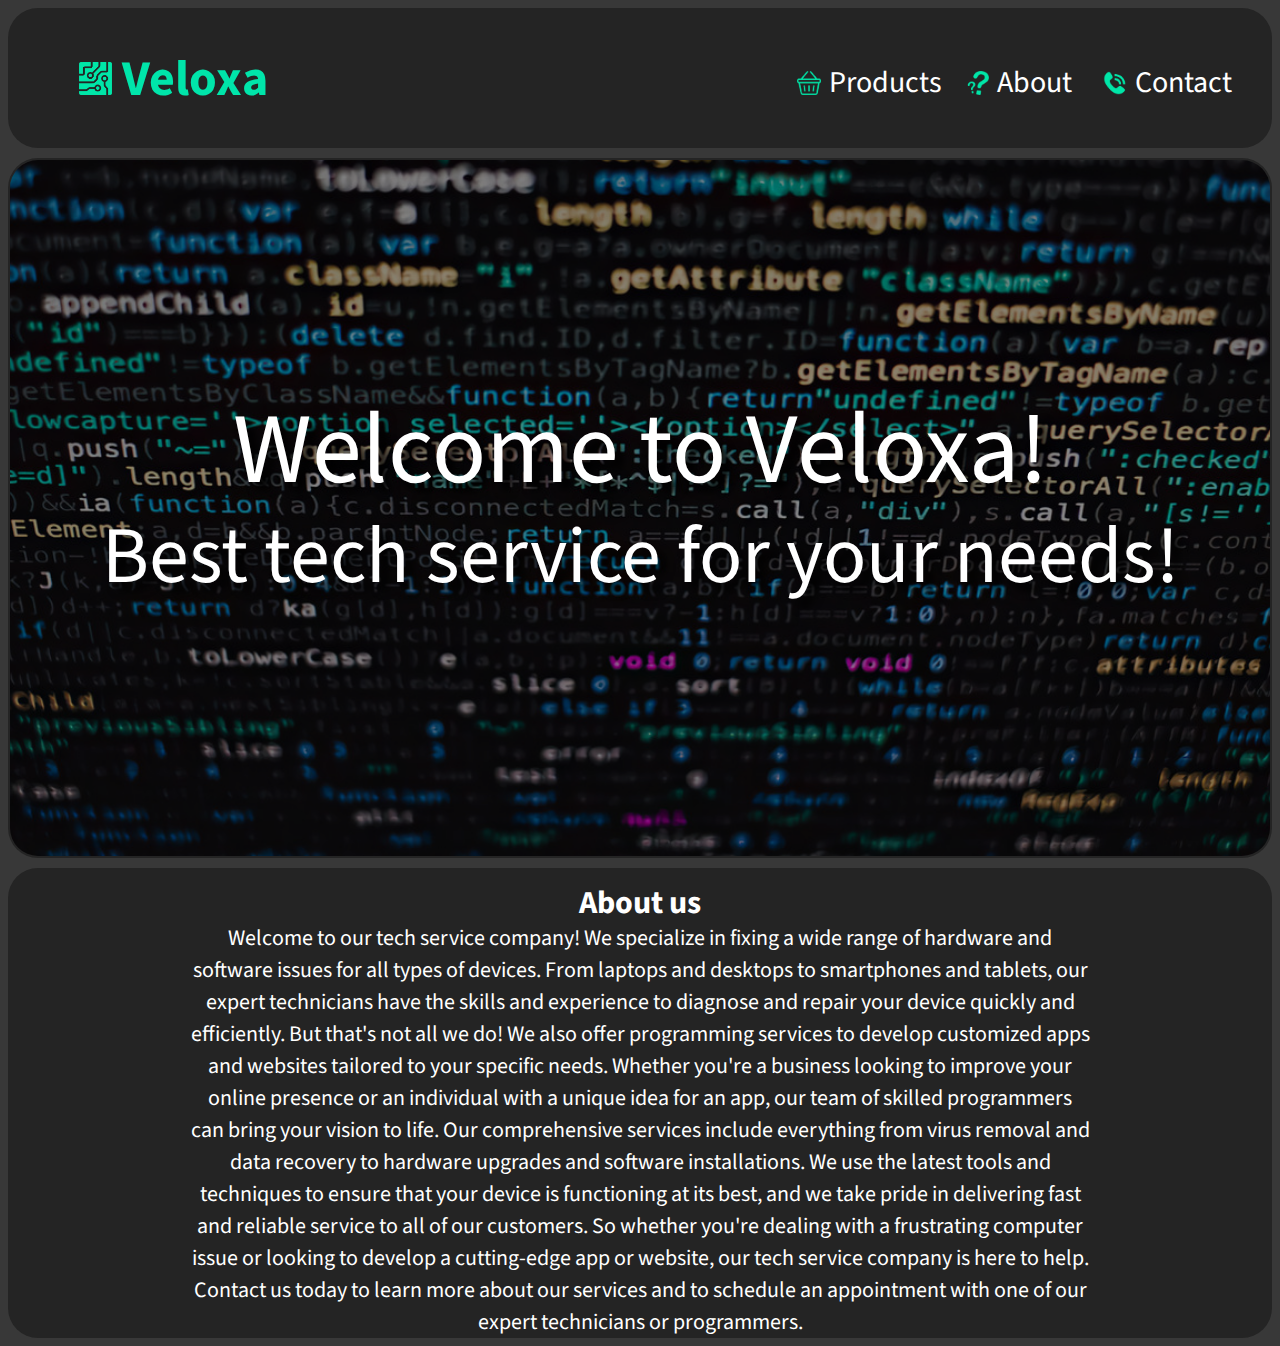
==== index.html @ cdfe92c3 "Update index.html" ====
<!-- Main Page -->
<!DOCTYPE html>
<html lang="en">
<head>
  <meta name="viewport" content="width=device-width, initial-scale=1.0">
  <meta charset="UTF-8">
  <meta http-equiv="X-UA-Compatible" content="IE=edge">
  <meta name="viewport" content="width=device-width, initial-scale=1.0">
  <title>Veloxa - Home</title>
  <link rel="preconnect" href="https://fonts.googleapis.com">
  <link rel="preconnect" href="https://fonts.gstatic.com" crossorigin>
  <link href="https://fonts.googleapis.com/css2?family=Source+Sans+Pro:wght@900&display=swap" rel="stylesheet">
  <link rel="stylesheet" href="css/style.css">
  <link rel="icon" href="./media/images/veloxa_icon2.png">
</head>

<body>
  <!--<audio src="./media/audio/Chill Lofi Backgrounds.mp3" autoplay loop></audio>-->
  <div class="Button_container1">
      <div class="main_logo">
        <a href="./index.html" class="main_logo_text">
            <img class="main_logo_image" src="./media/images/veloxa_icon2.png" alt="Veloxa logo">
            Veloxa
        </a>
      </div>
      <div class="extra_btn">
        <a class="extra_btn_text1" href = "./products.html">
          <img class="products_image" src="./media/images/shopping_cart_icon.png" alt="Products logo">
          Products
        </a>
        <a class="extra_btn_text2" href="./index.html#about-holder">
          <img class="about_us_image" src="./media/images/question_mark_icon1.png" alt="About us logo">
          About
        </a>
        <a class="extra_btn_text3" href="./contact.html">
          <img href="./contact.html" class="contact_image" src="./media/images/contact_phone_icon1.png" alt="Products logo">
          Contact
        </a>
      </div>
  </div>
  <div class="main_home_holder1">
    <p style="text-shadow: 8px 8px 8px #000000;" class="home_text1">Welcome to Veloxa!</p>
    <p style="text-shadow: 8px 8px 8px #000000;" class="home_text2">Best tech service for your needs!</p>
    <img class="home_image1" src="./media/images/coding_wallpaper.jpg" alt="">
  </div>
  <div class="about_section" id="about-holder">
    <h1 class="about_home_section1">About us</h1>
    <p class="about_home_section2">Welcome to our tech service company! We specialize in fixing a wide range of hardware and software issues for all types of devices. From laptops and desktops to smartphones and tablets, our expert technicians have the skills and experience to diagnose and repair your device quickly and efficiently.

      But that's not all we do! We also offer programming services to develop customized apps and websites tailored to your specific needs. Whether you're a business looking to improve your online presence or an individual with a unique idea for an app, our team of skilled programmers can bring your vision to life.
      
      Our comprehensive services include everything from virus removal and data recovery to hardware upgrades and software installations. We use the latest tools and techniques to ensure that your device is functioning at its best, and we take pride in delivering fast and reliable service to all of our customers.
      
      So whether you're dealing with a frustrating computer issue or looking to develop a cutting-edge app or website, our tech service company is here to help. Contact us today to learn more about our services and to schedule an appointment with one of our expert technicians or programmers.</p>
  </div>
</body>
</html>
---- css/style.css ----
body {
  background-color: #383838;
  scroll-behavior: smooth;
}

html {
  scroll-behavior: smooth;
}

.main_logo {
  display: flex;
  align-items: center;
  justify-content: flex-start;
}

.main_logo img {
  width: 33px;
  height: auto;
}

.products_image {
  height: 24px;
  margin-right: 10px;
}

.about_us_image {
  height: 24px;
  margin-right: 7px;
}

.contact_image {
  height: 24px;
  margin-right: 8px;
}

#scroll-up-button {
  position: fixed;
  bottom: 20px;
  right: 20px;
  background-color: #4CAF50;
  color: white;
  padding: 10px 20px;
  border-radius: 5px;
  cursor: pointer;
  z-index: 10;
}



a.main_logo_text {
  /* Set the font family to "Source Sans Pro" */
  font-family: "Source Sans Pro", sans-serif;
  
  /* Set the font weight to bold */
  font-weight: bold;
  
  /* Set the font size to 50 pixels */
  font-size: 50px;
  
  /* Set the text color to white */
  color: #00e5aa;
  
  /* Center the text horizontally */
  text-align: center;
  

  top: 29px;
  margin-left: 40px;
  
  /* Set the initial size of the square */
  padding: 7px;
  box-sizing: border-box; /* Include padding and border within element width and height */
  
  /* Add a transition to make the animation smoother */
  transition: all 0.2s ease;
  
  /* Set the display to inline-block */
  display: inline-block;
  position: relative;


  /* Set a fixed width and height */
  width: 250px;
  height: 80px;

  /* Hide the element's backface during animation */
  text-decoration: none;
  user-select: none;
  border-radius: 30px;

  box-shadow: 0 0 0 2px transparent;
  transition: box-shadow 0.2s ease;

  

}

a.main_logo_text:hover {
  /* Increase the size of the border */
  /*border-width: 5px;
  /*border: 5px solid #00e5aa;
  
  /* Decrease the size of the padding */
  /*padding: 10px;
  
  /* Keep the size of the element constant */
  width: 250px;
  height: 80px;
  
  box-shadow: 0 0 0 3px #00e5aa;

}

.extra_btn_text1 {
  /* Set the font family to "Source Sans Pro" */
  font-family: "Source Sans Pro", sans-serif;
    
  /* Set the font size to 30 pixels */
  font-size: 30px;

  text-decoration: none;
    
  /* Set the text color to white */
  color: #ffffff;
    
  /* Center the text horizontally */
    
  /* Add a transition to make the animation smoother */
  transition: all 0.2s ease;
    
  /* Center the element horizontally using transform */
  position: absolute;
    
  /* Disable text selection */
  user-select: none;
    
  /* Add a border bottom */
  border-bottom: 2px solid transparent;
  
  align-items: center;
  display: inline-flex;
}
  
.extra_btn_text1:hover {
  /* Set the border bottom color to white */
  border-bottom-color: #00e5aa;
}

.extra_btn_text2 {
  /* Set the font family to "Source Sans Pro" */
  font-family: "Source Sans Pro", sans-serif;
    
  /* Set the font size to 30 pixels */
  font-size: 30px;

  text-decoration: none;
    
  /* Set the text color to white */
  color: #ffffff;
    
  /* Center the text horizontally */
    
  /* Add a transition to make the animation smoother */
  transition: all 0.2s ease;
    
  /* Center the element horizontally using transform */
  position: absolute;
    
  /* Disable text selection */
  user-select: none;
    
  /* Add a border bottom */
  border-bottom: 2px solid transparent;
  display: inline-flex;
  align-items: center;
}
  
.extra_btn_text2:hover {
  /* Set the border bottom color to white */
  border-bottom-color: #00e5aa;
}

.extra_btn_text3 {
  /* Set the font family to "Source Sans Pro" */
  font-family: "Source Sans Pro", sans-serif;
    
  /* Set the font size to 30 pixels */
  font-size: 30px;

  text-decoration: none;
    
  /* Set the text color to white */
  color: #ffffff;
    
  /* Center the text horizontally */
    
  /* Add a transition to make the animation smoother */
  transition: all 0.2s ease;
    
  /* Center the element horizontally using transform */
  position: absolute;
    
  /* Disable text selection */
  user-select: none;
    
  /* Add a border bottom */
  border-bottom: 2px solid transparent;
  display: inline-flex;
  align-items: center;
}
  
.extra_btn_text3:hover {
  /* Set the border bottom color to white */
  border-bottom-color: #00e5aa;
}

.extra_btn_text1 {
  top: 53px;
  right: 330px;

}
  
.extra_btn_text2 {
  top: 53px;
  right: 200px;

}
  
.extra_btn_text3 {
  top: 53px;
  right: 40px;

}

div.Button_container1 {
  position: relative;
  background-color: #242424;
  width: 100%;
  height: 140px;
  border-radius: 30px;
}

div.main_holder1 {
  background-color: #242424;
  width: 100%;
  height: 1085px;
  margin-top: 10px;
  border-radius: 30px;
  align-items: center;
  justify-content: center;
  display: flex;
  background-size: cover;
}

.main_home_holder1 {
  background-color: #242424;
  width: 100%;
  height: 700px;
  margin-top: 10px;
  border-radius: 30px;
  align-items: center;
  justify-content: center;
  display: flex;
  background-size: cover;

  border: 2px solid transparent;
  box-sizing: border-box;
  box-shadow: 0 0 0 2px transparent;
  transition: box-shadow 0.2s ease;
  align-items: center;
  overflow: hidden;
  text-align: center;
}

div.about_section {
  background-color: #242424;
  width: 100%;
  height: 260px;
  margin-top: 10px;
  border-radius: 30px;
  transition: all 0.2s ease;
  border-bottom: 2px solid transparent;
  border: 2px solid transparent;
  padding: 15px;
  box-sizing: border-box; /* Include padding and border within element width and height */
  align-items: center;
  justify-content: center;
  display: flex;
}

div.contact_section {
  background-color: #242424;
  width: 100%;
  height: 150px;
  margin-top: 10px;
  border-radius: 30px;
}

.about_section1 {
  font-family: "Source Sans Pro", sans-serif;
  color: #ffffff;
  position: absolute;
  margin-top: 1250px;
  top: 10px;
  border-bottom: 2px solid transparent;
  transition: all 0.2s ease;
  user-select: none;
}

.about_home_section1 {
  font-family: "Source Sans Pro", sans-serif;
  color: #ffffff;
  position: absolute;
  margin-top: 1250px;
  top: -370px;
  border-bottom: 2px solid transparent;
  transition: all 0.2s ease;
  user-select: none;
}

div.about_section {
  border: 2px solid transparent;
  padding: 15px;
  box-sizing: border-box;
  box-shadow: 0 0 0 2px transparent;
  transition: box-shadow 0.2s ease;

}

div.about_section:hover {
  box-shadow: 0 0 0 2px #00e5aa;
}
.about_section:hover h1 {
  color: #00e5aa;
}

div.main_holder1 {
  border: 2px solid transparent;
  padding: 15px;
  box-sizing: border-box;
  box-shadow: 0 0 0 2px transparent;
  transition: box-shadow 0.2s ease;
  align-items: center;
  overflow: hidden
}

div.main_holder1:hover {
  box-shadow: 0 0 0 2px #00e5aa;
}

div.main_holder1:hover h1 {
  color: #00e5aa;
}

.products_main_title1 {
  font-family: "Source Sans Pro", sans-serif;
  color: #ffffff;
  position: absolute;
  margin-left: 20px;
  margin-top: 10px;
  user-select: none;
}

.home_image1 {
  margin-top: -40px;
  border: none;
  background-image: linear-gradient(to right, rgba(0,0,0,0.2), rgba(0,0,0,0)); /* Create a horizontal gradient that fades out to transparent */
  filter: brightness(0.55);
  z-index: 1;
  width: 3000px;
  height: 1200px;
}

.home_text1 {
  font-family: "Source Sans Pro", sans-serif;
  color: #ffffff;
  position: absolute;
  font-size: 100px;
  top: 270px;
  z-index: 2;
}

.home_text2 {
  font-family: "Source Sans Pro", sans-serif;
  color: #ffffff;
  position: absolute;
  font-size: 80px;
  top: 420px;
  z-index: 2;
}

.about_section2 {
  font-family: "Source Sans Pro", sans-serif;
  color: #ffffff;
  font-size: 22px;
  position: absolute;
  width: 1850px;
  top: 1280px;
  text-align: center
}

.about_home_section2 {
  font-family: "Source Sans Pro", sans-serif;
  color: #ffffff;
  font-size: 22px;
  position: absolute;
  width: 1850px;
  top: 900px;
  text-align: center
}

.Button_container1 {
  box-sizing: border-box;
  box-shadow: 0 0 0 2px transparent;
  transition: box-shadow 0.2s ease;
}

.Button_container1:hover {
  box-shadow: 0 0 0 2px #00e5aa;
}

.our_offers_holder1 {
  background-color: #111111;
  position: absolute;
  height: 450px;
  width: 400px;
  margin-top: 70px;
  margin-left: 20px;
  border-radius: 30px;

  box-shadow: 0 0 0 2px transparent;
  transition: box-shadow 0.2s ease;

  align-items: center;
  justify-content: center;
  display: flex;
}

.our_offers_holder1:hover {
  box-shadow: 0 0 0 2px #00e5aa;
}

.our_offers_title1 {
  font-family: "Source Sans Pro", sans-serif;
  color: #ffffff;
  font-size: 40px;
  position: absolute;
  margin-top: -370px;
}

.our_offers_image1 {
  width: 280px;
  height: 280px;
  position: absolute;
}

.our_offers_buy_button1{
  font-family: "Source Sans Pro", sans-serif;
  color: #ffffff;
  font-size: 50px;
  text-decoration: none;
  transition: all 0.2s ease;
  position: absolute;
  user-select: none;
  border-bottom: 2px solid transparent;

  margin-top: 360px;
}

.our_offers_buy_button1:hover {
  border-bottom-color: #00e5aa;
}

.our_offers_holder2 {
  background-color: #111111;
  position: absolute;
  height: 450px;
  width: 400px;
  margin-top: 70px;
  margin-left: 490px;
  border-radius: 30px;

  box-shadow: 0 0 0 2px transparent;
  transition: box-shadow 0.2s ease;

  align-items: center;
  justify-content: center;
  display: flex;
}

.our_offers_holder2:hover {
  box-shadow: 0 0 0 2px #00e5aa;
}

.our_offers_title2 {
  font-family: "Source Sans Pro", sans-serif;
  color: #ffffff;
  font-size: 40px;
  position: absolute;
  margin-top: -370px;
}

.our_offers_image2 {
  width: 280px;
  height: 280px;
  position: absolute;
}

.our_offers_buy_button2{
  font-family: "Source Sans Pro", sans-serif;
  color: #ffffff;
  font-size: 50px;
  text-decoration: none;
  transition: all 0.2s ease;
  position: absolute;
  user-select: none;
  border-bottom: 2px solid transparent;

  margin-top: 360px;
}

.our_offers_buy_button2:hover {
  border-bottom-color: #00e5aa;
}

.our_offers_holder3 {
  background-color: #111111;
  position: absolute;
  height: 450px;
  width: 400px;
  margin-top: 70px;
  margin-left: 960px;
  border-radius: 30px;

  box-shadow: 0 0 0 2px transparent;
  transition: box-shadow 0.2s ease;

  align-items: center;
  justify-content: center;
  display: flex;
}

.our_offers_holder3:hover {
  box-shadow: 0 0 0 2px #00e5aa;
}

.our_offers_title3 {
  font-family: "Source Sans Pro", sans-serif;
  color: #ffffff;
  font-size: 40px;
  position: absolute;
  margin-top: -370px;
}

.our_offers_image3 {
  width: 280px;
  height: 280px;
  position: absolute;
}

.our_offers_buy_button3{
  font-family: "Source Sans Pro", sans-serif;
  color: #ffffff;
  font-size: 50px;
  text-decoration: none;
  transition: all 0.2s ease;
  position: absolute;
  user-select: none;
  border-bottom: 2px solid transparent;

  margin-top: 360px;
}

.our_offers_buy_button3:hover {
  border-bottom-color: #00e5aa;
}

.our_offers_holder4 {
  background-color: #111111;
  position: absolute;
  height: 450px;
  width: 400px;
  margin-top: 70px;
  margin-left: 1430px;
  border-radius: 30px;

  box-shadow: 0 0 0 2px transparent;
  transition: box-shadow 0.2s ease;

  align-items: center;
  justify-content: center;
  display: flex;
}

.our_offers_holder4:hover {
  box-shadow: 0 0 0 2px #00e5aa;
}

.our_offers_title4 {
  font-family: "Source Sans Pro", sans-serif;
  color: #ffffff;
  font-size: 40px;
  position: absolute;
  margin-top: -370px;
}

.our_offers_image4 {
  width: 280px;
  height: 280px;
  position: absolute;
}

.our_offers_buy_button4{
  font-family: "Source Sans Pro", sans-serif;
  color: #ffffff;
  font-size: 50px;
  text-decoration: none;
  transition: all 0.2s ease;
  position: absolute;
  user-select: none;
  border-bottom: 2px solid transparent;

  margin-top: 360px;
}

.our_offers_buy_button4:hover {
  border-bottom-color: #00e5aa;
}


.our_offers_holder5 {
  background-color: #111111;
  position: absolute;
  height: 450px;
  width: 400px;
  margin-top: 580px;
  margin-left: 20px;
  border-radius: 30px;

  box-shadow: 0 0 0 2px transparent;
  transition: box-shadow 0.2s ease;
  
  align-items: center;
  justify-content: center;
  display: flex;
}

.our_offers_holder5:hover {
  box-shadow: 0 0 0 2px #00e5aa;
}

.our_offers_title5 {
  font-family: "Source Sans Pro", sans-serif;
  color: #ffffff;
  font-size: 40px;
  position: absolute;
  margin-top: -370px;
}

.our_offers_image5 {
  width: 280px;
  height: 280px;
  position: absolute;
}

.our_offers_buy_button5{
  font-family: "Source Sans Pro", sans-serif;
  color: #ffffff;
  font-size: 50px;
  text-decoration: none;
  transition: all 0.2s ease;
  position: absolute;
  user-select: none;
  border-bottom: 2px solid transparent;

  margin-top: 360px;
}

.our_offers_buy_button5:hover {
  border-bottom-color: #00e5aa;
}

@media only screen and (max-width: 595px) {

  .extra_btn_text1 {
    visibility: hidden;
  }
    
  .extra_btn_text2 {
    visibility: hidden;
  }

  .extra_btn_text3 {
    visibility: hidden;
  }

  .Button_container1 {
    align-items: center;
    justify-content: center;
    display: flex;
  }

  .main_logo {
    text-align: center;
    position: absolute;
    margin-left: none;
    margin-right: none;
  }
  .extra_btn_text1 img {
    position: absolute;
    margin-top: -45px;
    margin-left: -100px;
    padding-bottom: 5px;
    visibility: visible;
    border-bottom: 2px solid transparent;
    transition: all 0.2s ease;
    width: 50px;
    height: 50px;
  }

  .extra_btn_text1 {
    position: relative;
    margin-left: 0px;
    margin-right: -80px;
    margin-top: 0px;
    left: 0px;
    right: 0px;
  }

  .extra_btn_text1 img:hover {
    border-bottom-color: #00e5aa;
  }

  .extra_btn_text2 img {
    position: absolute;
    margin-top: -45px;
    margin-left: -35px;
    padding-bottom: 5px;
    visibility: visible;
    border-bottom: 2px solid transparent;
    transition: all 0.2s ease;
    width: 50px;
    height: 50px;
  }

  .extra_btn_text2 {
    position: relative;
    margin-left: 0px;
    margin-right: -80px;
    margin-top: 0px;
    left: 0px;
    right: 0px;
  }

  .extra_btn_text2 img:hover {
    border-bottom-color: #00e5aa;
  }

  .extra_btn_text3 img {
    position: absolute;
    margin-top: -45px;
    margin-left: 70px;
    padding-bottom: 5px;
    visibility: visible;
    border-bottom: 2px solid transparent;
    transition: all 0.2s ease;
    width: 50px;
    height: 50px;
  }

  .extra_btn_text3 {
    position: relative;
    margin-left: 0px;
    margin-right: -80px;
    margin-top: 0px;
    left: 0px;
    right: 0px;
  }

  .extra_btn_text3 img:hover {
    border-bottom-color: #00e5aa;
  }

  a.main_logo_text {
    position: none;
    font-size: 30px;
    box-shadow: 0 0 0 2px transparent;
    transition: box-shadow 0.2s ease;
    width: 150px;
    height: 50px;
    margin-top: -130px;
    margin-left: 0px;
  }

  a.main_logo_text:hover {
    box-shadow: 0 0 0 2px #00e5aa;
    font-size: 30px;
    width: 150px;
    height: 50px;
  }

  .main_logo img {
    width: 20px;
    height: auto;
  }


}

@media only screen and (min-width: 596px) {

  .extra_btn_text1 {
    visibility: hidden;
  }
    
  .extra_btn_text2 {
    visibility: hidden;
  }

  .extra_btn_text3 {
    visibility: hidden;
  }

  .extra_btn_text1 img {
    padding-bottom: 5px;
    visibility: visible;
    border-bottom: 2px solid transparent;
    transition: all 0.2s ease;
    width: 50px;
    height: 50px;
    position: absolute;
    left: 180px;
  }

  .extra_btn_text1 img:hover {
    border-bottom-color: #00e5aa;
  }

  .extra_btn_text2 img {
    padding-bottom: 5px;
    visibility: visible;
    border-bottom: 2px solid transparent;
    transition: all 0.2s ease;
    width: 50px;
    height: 50px;
    position: absolute;
    left: 100px;
  }

  .extra_btn_text2 img:hover {
    border-bottom-color: #00e5aa;
  }

  .extra_btn_text3 img {
    padding-bottom: 5px;
    visibility: visible;
    border-bottom: 2px solid transparent;
    transition: all 0.2s ease;
    width: 50px;
    height: 50px;
    position: absolute;
    left: 55px;
  }

  .extra_btn_text3 img:hover {
    border-bottom-color: #00e5aa;
  }

}

@media only screen and (min-width: 800px) {
  .extra_btn_text1 {
    visibility: visible;
  }

  .extra_btn_text1 img {
    padding-bottom: 0px;
    visibility: visible;
    border-bottom: none;
    transition: all 0.2s ease;
    height: 24px;
    width: 24px;
    position: relative;
    left: 0px;
    margin-right: 8px;
  }

  .extra_btn_text2 {
    visibility: visible;
  }

  .extra_btn_text2 img {
    padding-bottom: 0px;
    visibility: visible;
    border-bottom: none;
    transition: all 0.2s ease;
    height: 24px;
    width: 24px;
    position: relative;
    left: 0px;
    margin-right: 8px;
  }

  .extra_btn_text3 {
    visibility: visible;
  }

  .extra_btn_text3 img {
    padding-bottom: 0px;
    visibility: visible;
    border-bottom: none;
    transition: all 0.2s ease;
    height: 24px;
    width: 24px;
    position: relative;
    left: 0px;
  }

}

/* For Products */

@media only screen and (max-width: 490px) {  /* 350 size when resize icons*/
  div.main_holder1 {
    height: 2650px;
    align-items: center;
    justify-content: center;
    display: flex;
  }

  .products_main_title1 {
    margin-top: -2535px;
    margin-left: 0px;
    margin-right: 0px;
    z-index: 10;
  }

  .our_offers_holder1 {
    width: 300px;
    margin-left: 0px;
    margin-top: -2025px;
  }

  .our_offers_holder2 {
    width: 300px;
    margin-left: 0px;
    margin-top: -1010px;
  }

  .our_offers_holder3 {
    width: 300px;
    margin-left: 0px;
    margin-top: 15px;
  }

  .our_offers_holder4 {
    width: 300px;
    margin-left: 0px;
    margin-top: 1030px;
  }

  .our_offers_holder5 {
    width: 300px;
    margin-left: 0px;
    margin-top: 2045px;
  }
  
  .our_offers_title1 {
    font-size: 32px;
  }

  .our_offers_title2 {
    font-size: 32px;
  }

  .our_offers_title3 {
    font-size: 32px;
  }

  .our_offers_title4 {
    font-size: 32px;
  }

  .our_offers_title5 {
    font-size: 32px;
  }

  div.about_section {
    height: 1230px;
  }

  .about_section1 {
    margin-top: 2820px;
  }

  .about_section2 {
    width: 315px;
    top: 2855px;
  }

  .about_home_section2 {
    width: 315px;
  }

}

@media only screen and (min-width: 491px) {  /* 490 size when icon get back*/

  div.main_holder1 {
    height: 2650px;
    align-items: center;
    justify-content: center;
    display: flex;
  }

  .products_main_title1 {
    margin-top: -2535px;
    z-index: 10;
  }

  .our_offers_holder1 {
    margin-left: 0px;
    margin-top: -2025px;
  }

  .our_offers_holder2 {
    margin-left: 0px;
    margin-top: -1010px;
  }

  .our_offers_holder3 {
    margin-left: 0px;
    margin-top: 15px;
  }

  .our_offers_holder4 {
    margin-left: 0px;
    margin-top: 1030px;
  }

  .our_offers_holder5 {
    margin-left: 0px;
    margin-top: 2045px;
  }
  
  .our_offers_title1 {
    font-size: 40px;
  }

  .our_offers_title2 {
    font-size: 40px;
  }

  .our_offers_title3 {
    font-size: 40px;
  }

  .our_offers_title4 {
    font-size: 40px;
  }

  .our_offers_title5 {
    font-size: 40px;
  }

  div.about_section {
    height: 930px;
  }

  .about_section1 {
    margin-top: 2820px;
  }

  .about_section2 {
    width: 420px;
    top: 2855px;
  }

  .about_home_section2 {
    width: 420px;
  }

}

@media only screen and (min-width: 961px) {  /* 960 size when two icons visible */

  div.main_holder1 {
    height: 1600px;
    align-items: center;
    justify-content: center;
    display: flex;
  }

  .products_main_title1 {
    margin-top: -1485px;
    margin-left: 0px;
    margin-right: 0px;
    z-index: 10;
  }

  .our_offers_holder1 {
    margin-top: -975px;
    margin-left: -450px;
  }

  .our_offers_holder2 {
    margin-right: -450px;
    margin-top: -975px;
  }

  .our_offers_holder3 {
    margin-left: -450px;
    margin-top: 40px;
  }

  .our_offers_holder4 {
    margin-right: -450px;
    margin-top: 40px;
  }

  .our_offers_holder5 {
    margin-left: 0px;
    margin-top: 1055px;
  }

  div.about_section {
    height: 470px;
  }

  .about_section1 {
    margin-top: 1770px;
  }

  .about_section2 {
    width: 900px;
    top: 1800px;
  }

  .about_home_section2 {
    width: 900px;
  }

}

@media only screen and (min-width: 1431px) {  /* 960 size when three icons visible */
  
  div.main_holder1 {
    height: 1085px;
    align-items: center;
    justify-content: center;
    display: flex;
  }

  .products_main_title1 {
    margin-top: -1485px;
    margin-left: 0px;
    margin-right: 0px;
    z-index: 10;
  }

  .our_offers_holder1 {
    margin-top: -460px;
    margin-left: -900px;
  }

  .our_offers_holder2 {
    margin-right: 0px;
    margin-top: -460px;
  }

  .our_offers_holder3 {
    margin-left: 900px;
    margin-top: -460px;
  }

  .our_offers_holder4 {
    margin-right: -450px;
    margin-top: 555px;
  }

  .our_offers_holder5 {
    margin-left: -450px;
    margin-top: 555px;
  }

  div.about_section {
    height: 330px;
  }

  .about_section1 {
    margin-top: 1250px;
  }

  .about_section2 {
    width: 1350px;
    top: 1280px;
  }

  .about_home_section2 {
    width: 1350px;
  }

  .home_image1 {
    margin-top: -40px;
  }

}

@media only screen and (max-width: 450px) { /* 5th change */

  .home_text1 {
    font-size: 36px;
    margin-top: 170px;
  }

  .home_text2 {
    font-size: 30px;
    top: 458px;
    width: 340px;
  }

}

@media only screen and (min-width: 451px) { /* 4th change */

  .home_text1 {
    font-size: 43px;
    margin-top: 170px;
  }

  .home_text2 {
    font-size: 28px;
    top: 465px;
  }

}

@media only screen and (min-width: 561px) { /* 4th change */

  .home_text1 {
    font-size: 43px;
    margin-top: 170px;
  }

  .home_text2 {
    font-size: 35px;
    top: 450px;
  }

}

@media only screen and (min-width: 701px) { /* 3rd change */

  .home_text1 {
    font-size: 55px;
    margin-top: 160px;
  }

  .home_text2 {
    font-size: 45px;
    top: 450px;
  }

}

@media only screen and (min-width: 861px) { /* 2nd change */

  .home_text1 {
    font-size: 65px;
    margin-top: 135px;
  }

  .home_text2 {
    font-size: 55px;
    top: 430px;
  }

}


@media only screen and (min-width: 1009px) { /* 1st change */

  .home_text1 {
    font-size: 100px;
    margin-top: 110px;
  }

  .home_text2 {
    font-size: 64px;
    top: 430px;
  }

}

@media only screen and (min-width: 1241px) { /* back to normal */

  .home_text1 {
    font-family: "Source Sans Pro", sans-serif;
    color: #ffffff;
    position: absolute;
    font-size: 100px;
    margin-top: 110px;
    z-index: 2;
  }
  
  .home_text2 {
    font-family: "Source Sans Pro", sans-serif;
    color: #ffffff;
    position: absolute;
    font-size: 80px;
    top: 420px;
    z-index: 2;
  }

}
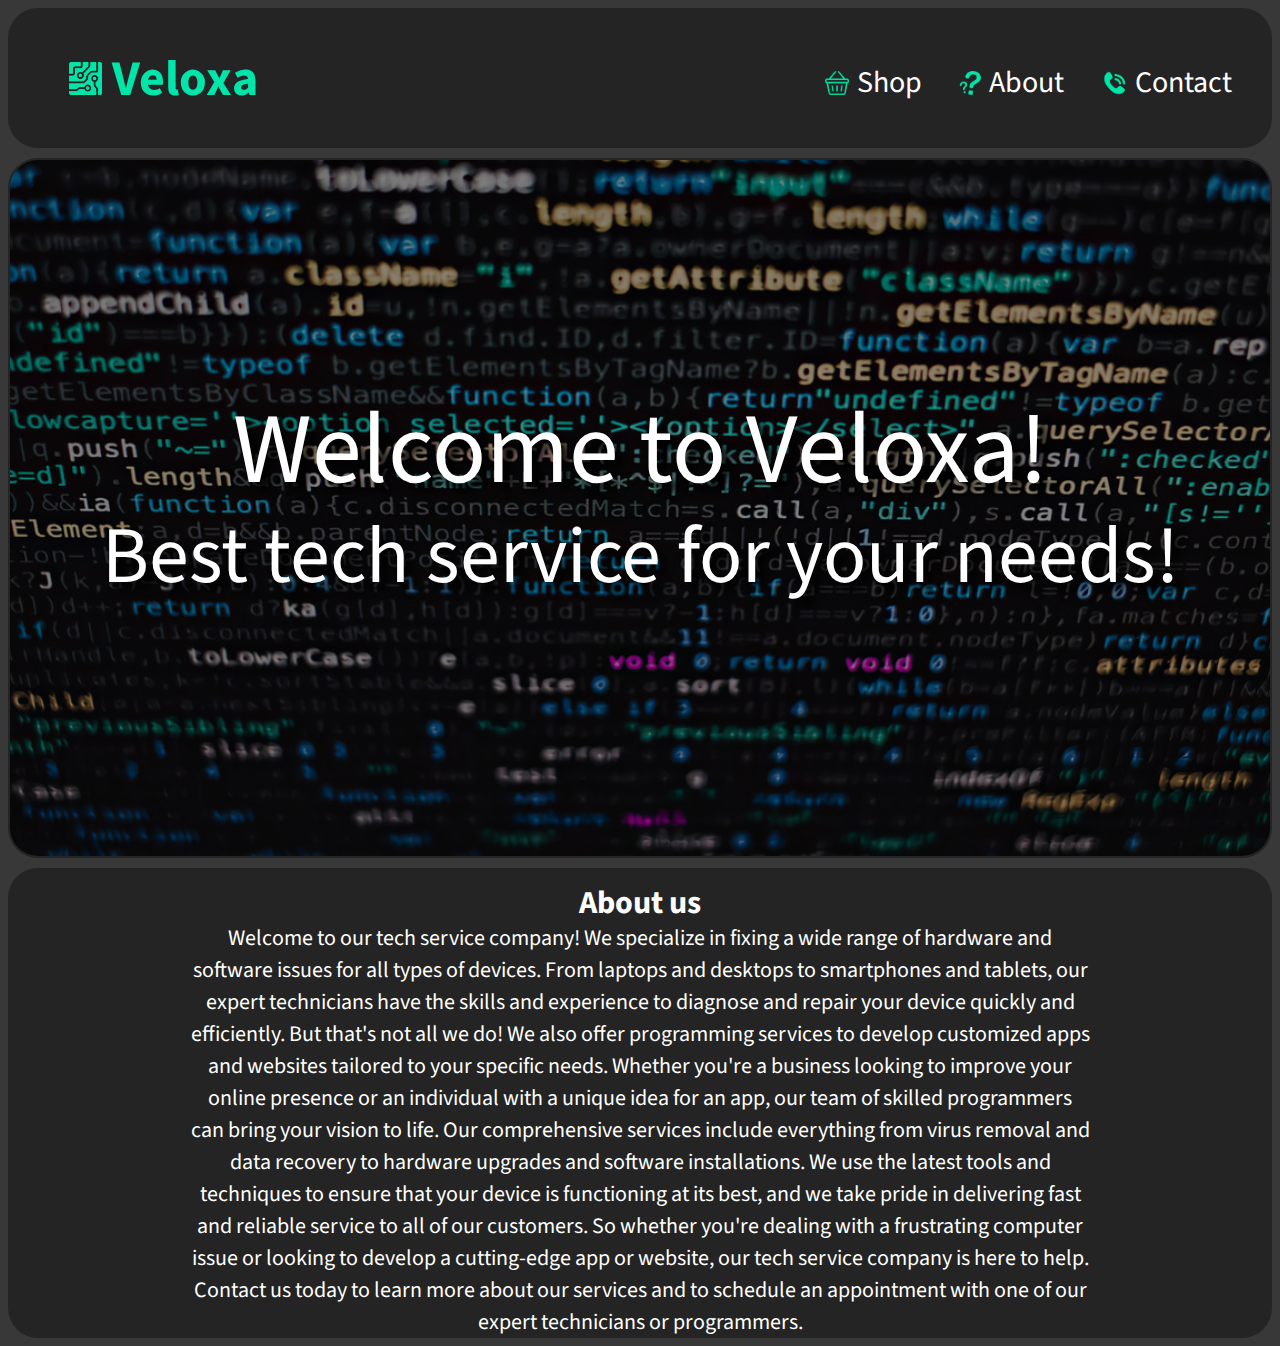
==== commit 1948fae1: "Update index.html" ====
--- a/index.html
+++ b/index.html
@@ -1,4 +1,3 @@
-<!-- Main Page -->
 <!DOCTYPE html>
 <html lang="en">
 <head>
@@ -24,9 +23,9 @@
         </a>
       </div>
       <div class="extra_btn">
-        <a class="extra_btn_text1" href = "./products.html">
+        <a class="extra_btn_text1" href = "./shop.html">
           <img class="products_image" src="./media/images/shopping_cart_icon.png" alt="Products logo">
-          Products
+          Shop
         </a>
         <a class="extra_btn_text2" href="./index.html#about-holder">
           <img class="about_us_image" src="./media/images/question_mark_icon1.png" alt="About us logo">
--- a/css/style.css
+++ b/css/style.css
@@ -65,7 +65,7 @@
   
 
   top: 29px;
-  margin-left: 40px;
+  margin-left: 30px;
   
   /* Set the initial size of the square */
   padding: 7px;
@@ -216,13 +216,13 @@
 
 .extra_btn_text1 {
   top: 53px;
-  right: 330px;
+  right: 350px;
 
 }
   
 .extra_btn_text2 {
   top: 53px;
-  right: 200px;
+  right: 208px;
 
 }
   
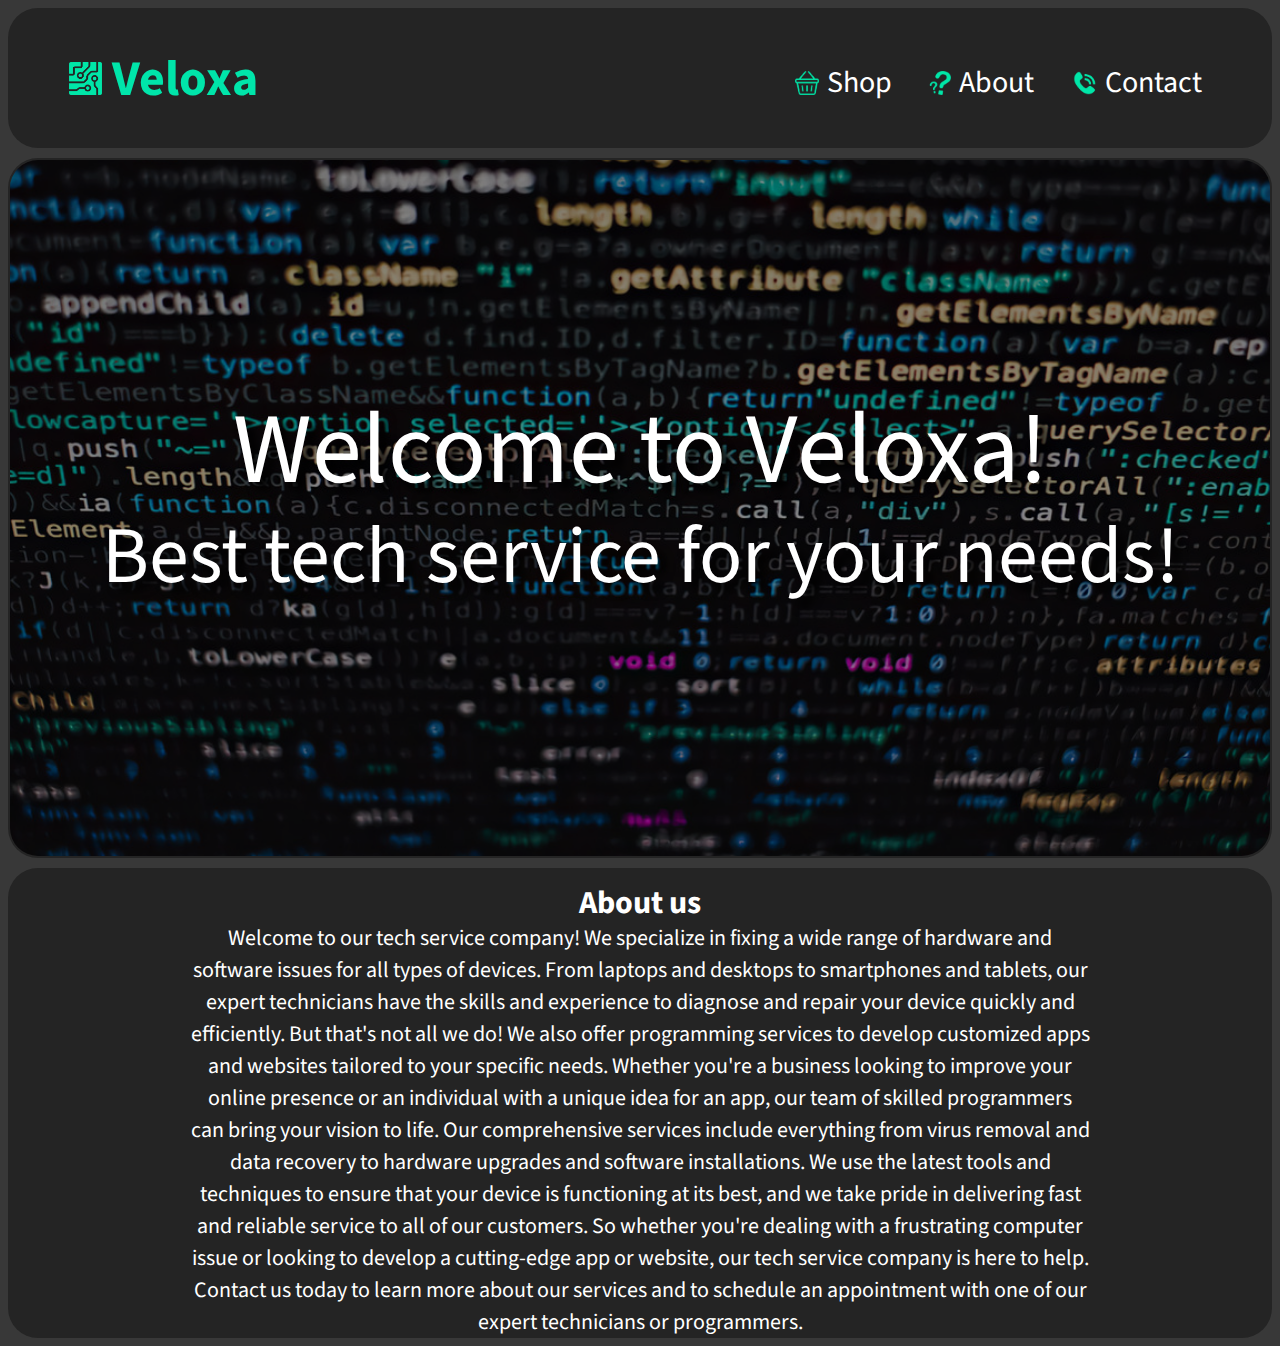
==== commit 4fe778d7: "Update index.html" ====
--- a/index.html
+++ b/index.html
@@ -11,6 +11,7 @@
   <link href="https://fonts.googleapis.com/css2?family=Source+Sans+Pro:wght@900&display=swap" rel="stylesheet">
   <link rel="stylesheet" href="css/style.css">
   <link rel="icon" href="./media/images/veloxa_icon2.png">
+  <script src="./js/main.js"></script>
 </head>
 
 <body>
--- a/css/style.css
+++ b/css/style.css
@@ -139,6 +139,8 @@
   
   align-items: center;
   display: inline-flex;
+
+  opacity: 1;
 }
   
 .extra_btn_text1:hover {
@@ -173,6 +175,8 @@
   border-bottom: 2px solid transparent;
   display: inline-flex;
   align-items: center;
+
+  opacity: 1;
 }
   
 .extra_btn_text2:hover {
@@ -207,6 +211,8 @@
   border-bottom: 2px solid transparent;
   display: inline-flex;
   align-items: center;
+
+  opacity: 1;
 }
   
 .extra_btn_text3:hover {
@@ -216,19 +222,19 @@
 
 .extra_btn_text1 {
   top: 53px;
-  right: 350px;
+  right: 380px;
 
 }
   
 .extra_btn_text2 {
   top: 53px;
-  right: 208px;
+  right: 238px;
 
 }
   
 .extra_btn_text3 {
   top: 53px;
-  right: 40px;
+  right: 70px;
 
 }
 
@@ -692,6 +698,7 @@
 
   .extra_btn_text3 {
     visibility: hidden;
+    opacity: 1;
   }
 
   .Button_container1 {
@@ -746,9 +753,9 @@
   .extra_btn_text2 {
     position: relative;
     margin-left: 0px;
-    margin-right: -80px;
+    margin-right: -50px;
     margin-top: 0px;
-    left: 0px;
+    left: 37px;
     right: 0px;
   }
 
@@ -775,6 +782,7 @@
     margin-top: 0px;
     left: 0px;
     right: 0px;
+    opacity: 1;
   }
 
   .extra_btn_text3 img:hover {
@@ -819,6 +827,7 @@
 
   .extra_btn_text3 {
     visibility: hidden;
+    opacity: 1;
   }
 
   .extra_btn_text1 img {
@@ -829,7 +838,7 @@
     width: 50px;
     height: 50px;
     position: absolute;
-    left: 180px;
+    left: 165px;
   }
 
   .extra_btn_text1 img:hover {
@@ -844,7 +853,7 @@
     width: 50px;
     height: 50px;
     position: absolute;
-    left: 100px;
+    left: 115px;
   }
 
   .extra_btn_text2 img:hover {
@@ -903,6 +912,7 @@
 
   .extra_btn_text3 {
     visibility: visible;
+    opacity: 1;
   }
 
   .extra_btn_text3 img {
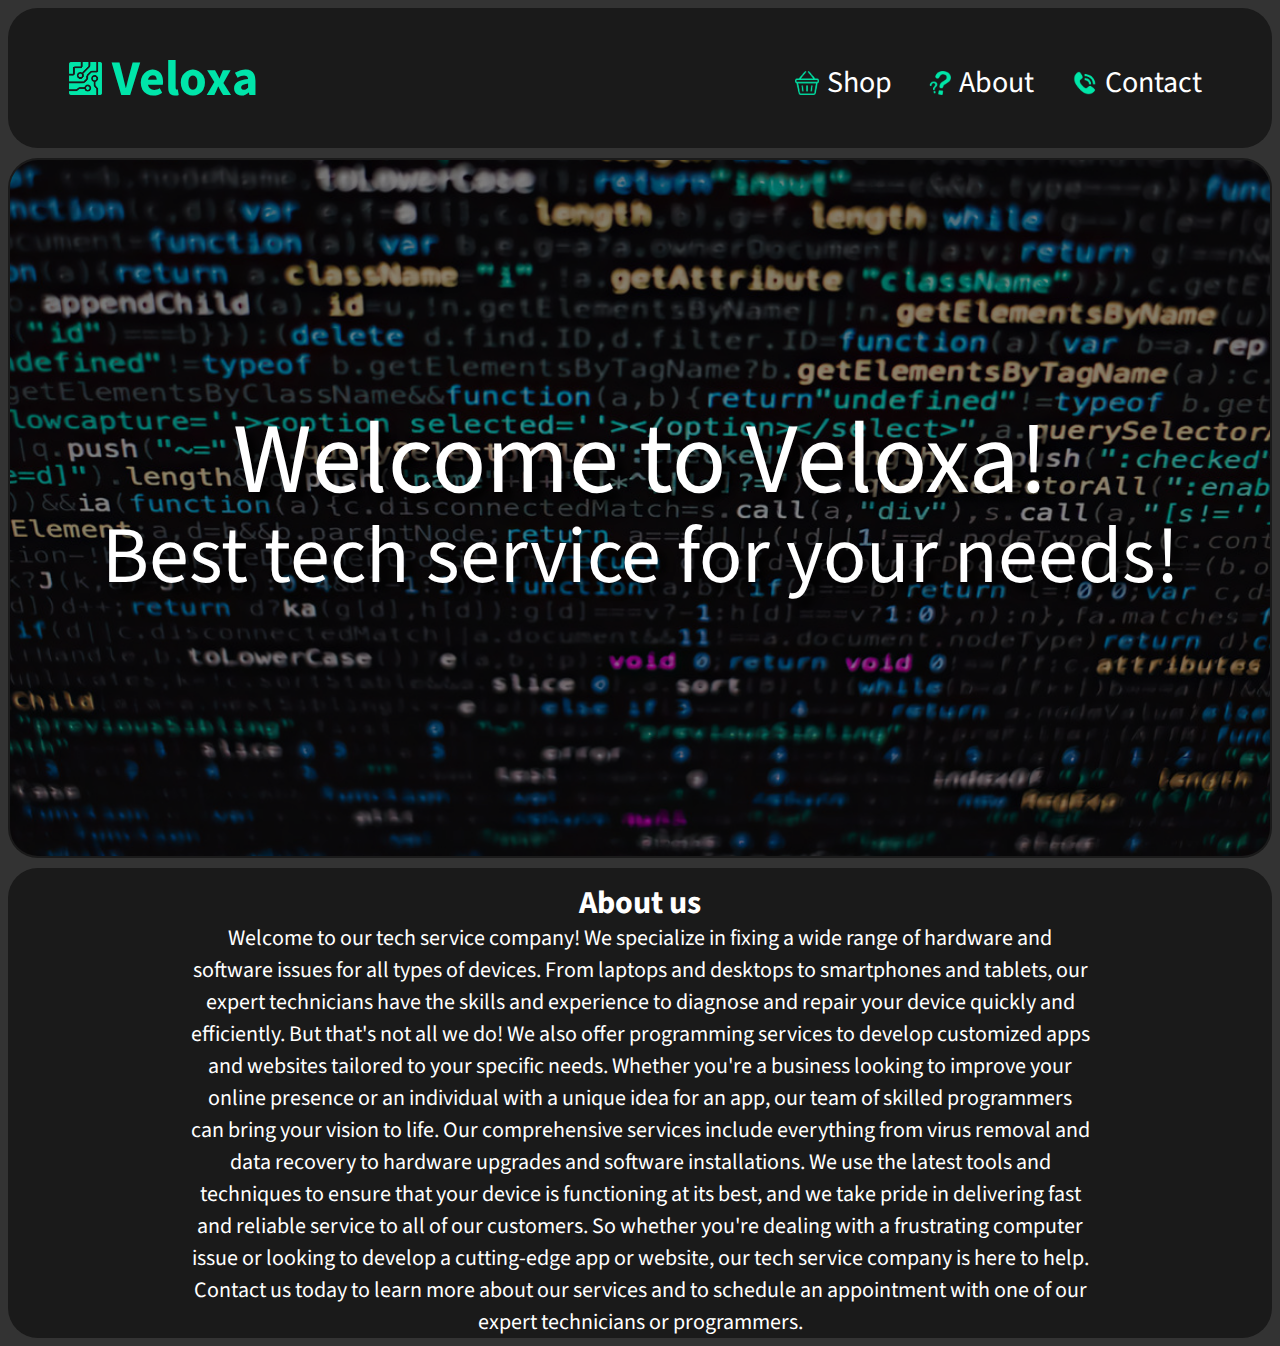
==== commit 787afb9a: "Update index.html" ====
--- a/index.html
+++ b/index.html
@@ -11,7 +11,7 @@
   <link href="https://fonts.googleapis.com/css2?family=Source+Sans+Pro:wght@900&display=swap" rel="stylesheet">
   <link rel="stylesheet" href="css/style.css">
   <link rel="icon" href="./media/images/veloxa_icon2.png">
-  <script src="./js/main.js"></script>
+  <script defer src="./js/main.js"></script>
 </head>
 
 <body>
--- a/css/style.css
+++ b/css/style.css
@@ -1,6 +1,7 @@
 body {
-  background-color: #383838;
+  background-color: #333;
   scroll-behavior: smooth;
+  transition: background-color 0.5s ease;
 }
 
 html {
@@ -33,18 +34,6 @@
   margin-right: 8px;
 }
 
-#scroll-up-button {
-  position: fixed;
-  bottom: 20px;
-  right: 20px;
-  background-color: #4CAF50;
-  color: white;
-  padding: 10px 20px;
-  border-radius: 5px;
-  cursor: pointer;
-  z-index: 10;
-}
-
 
 
 a.main_logo_text {
@@ -107,7 +96,7 @@
   width: 250px;
   height: 80px;
   
-  box-shadow: 0 0 0 3px #00e5aa;
+  box-shadow: 0 0 0 2px #00e5aa;
 
 }
 
@@ -146,6 +135,11 @@
 .extra_btn_text1:hover {
   /* Set the border bottom color to white */
   border-bottom-color: #00e5aa;
+  top: 49px;
+}
+
+.extra_btn_text1:hover:not(:hover) {
+  transition-delay: 0s; /* Remove the delay if the cursor is no longer hovering over the element */
 }
 
 .extra_btn_text2 {
@@ -182,6 +176,11 @@
 .extra_btn_text2:hover {
   /* Set the border bottom color to white */
   border-bottom-color: #00e5aa;
+  top: 49px;
+}
+
+.extra_btn_text2:hover:not(:hover) {
+  transition-delay: 0s; /* Remove the delay if the cursor is no longer hovering over the element */
 }
 
 .extra_btn_text3 {
@@ -218,6 +217,11 @@
 .extra_btn_text3:hover {
   /* Set the border bottom color to white */
   border-bottom-color: #00e5aa;
+  top: 49px;
+}
+
+.extra_btn_text3:hover:not(:hover) {
+  transition-delay: 0s; /* Remove the delay if the cursor is no longer hovering over the element */
 }
 
 .extra_btn_text1 {
@@ -240,14 +244,14 @@
 
 div.Button_container1 {
   position: relative;
-  background-color: #242424;
+  background-color: #1a1a1a;
   width: 100%;
   height: 140px;
   border-radius: 30px;
 }
 
 div.main_holder1 {
-  background-color: #242424;
+  background-color: #1a1a1a;
   width: 100%;
   height: 1085px;
   margin-top: 10px;
@@ -259,7 +263,7 @@
 }
 
 .main_home_holder1 {
-  background-color: #242424;
+  background-color: #1a1a1a;
   width: 100%;
   height: 700px;
   margin-top: 10px;
@@ -278,8 +282,12 @@
   text-align: center;
 }
 
+div.main_home_holder1:hover {
+  box-shadow: 0 0 0 2px #00e5aa;
+}
+
 div.about_section {
-  background-color: #242424;
+  background-color: #1a1a1a;
   width: 100%;
   height: 260px;
   margin-top: 10px;
@@ -295,7 +303,7 @@
 }
 
 div.contact_section {
-  background-color: #242424;
+  background-color: #1a1a1a;
   width: 100%;
   height: 150px;
   margin-top: 10px;
@@ -382,7 +390,7 @@
   color: #ffffff;
   position: absolute;
   font-size: 100px;
-  top: 270px;
+  top: 280px;
   z-index: 2;
 }
 
@@ -393,6 +401,7 @@
   font-size: 80px;
   top: 420px;
   z-index: 2;
+  transition: all 0.2s ease;
 }
 
 .about_section2 {
@@ -426,7 +435,7 @@
 }
 
 .our_offers_holder1 {
-  background-color: #111111;
+  background-color: #0a0a0a;
   position: absolute;
   height: 450px;
   width: 400px;
@@ -478,7 +487,7 @@
 }
 
 .our_offers_holder2 {
-  background-color: #111111;
+  background-color: #0a0a0a;
   position: absolute;
   height: 450px;
   width: 400px;
@@ -530,7 +539,7 @@
 }
 
 .our_offers_holder3 {
-  background-color: #111111;
+  background-color: #0a0a0a;
   position: absolute;
   height: 450px;
   width: 400px;
@@ -582,7 +591,7 @@
 }
 
 .our_offers_holder4 {
-  background-color: #111111;
+  background-color: #0a0a0a;
   position: absolute;
   height: 450px;
   width: 400px;
@@ -635,7 +644,7 @@
 
 
 .our_offers_holder5 {
-  background-color: #111111;
+  background-color: #0a0a0a;
   position: absolute;
   height: 450px;
   width: 400px;
@@ -1254,7 +1263,7 @@
 
   .home_text2 {
     font-size: 35px;
-    top: 450px;
+    top: 460px;
   }
 
 }
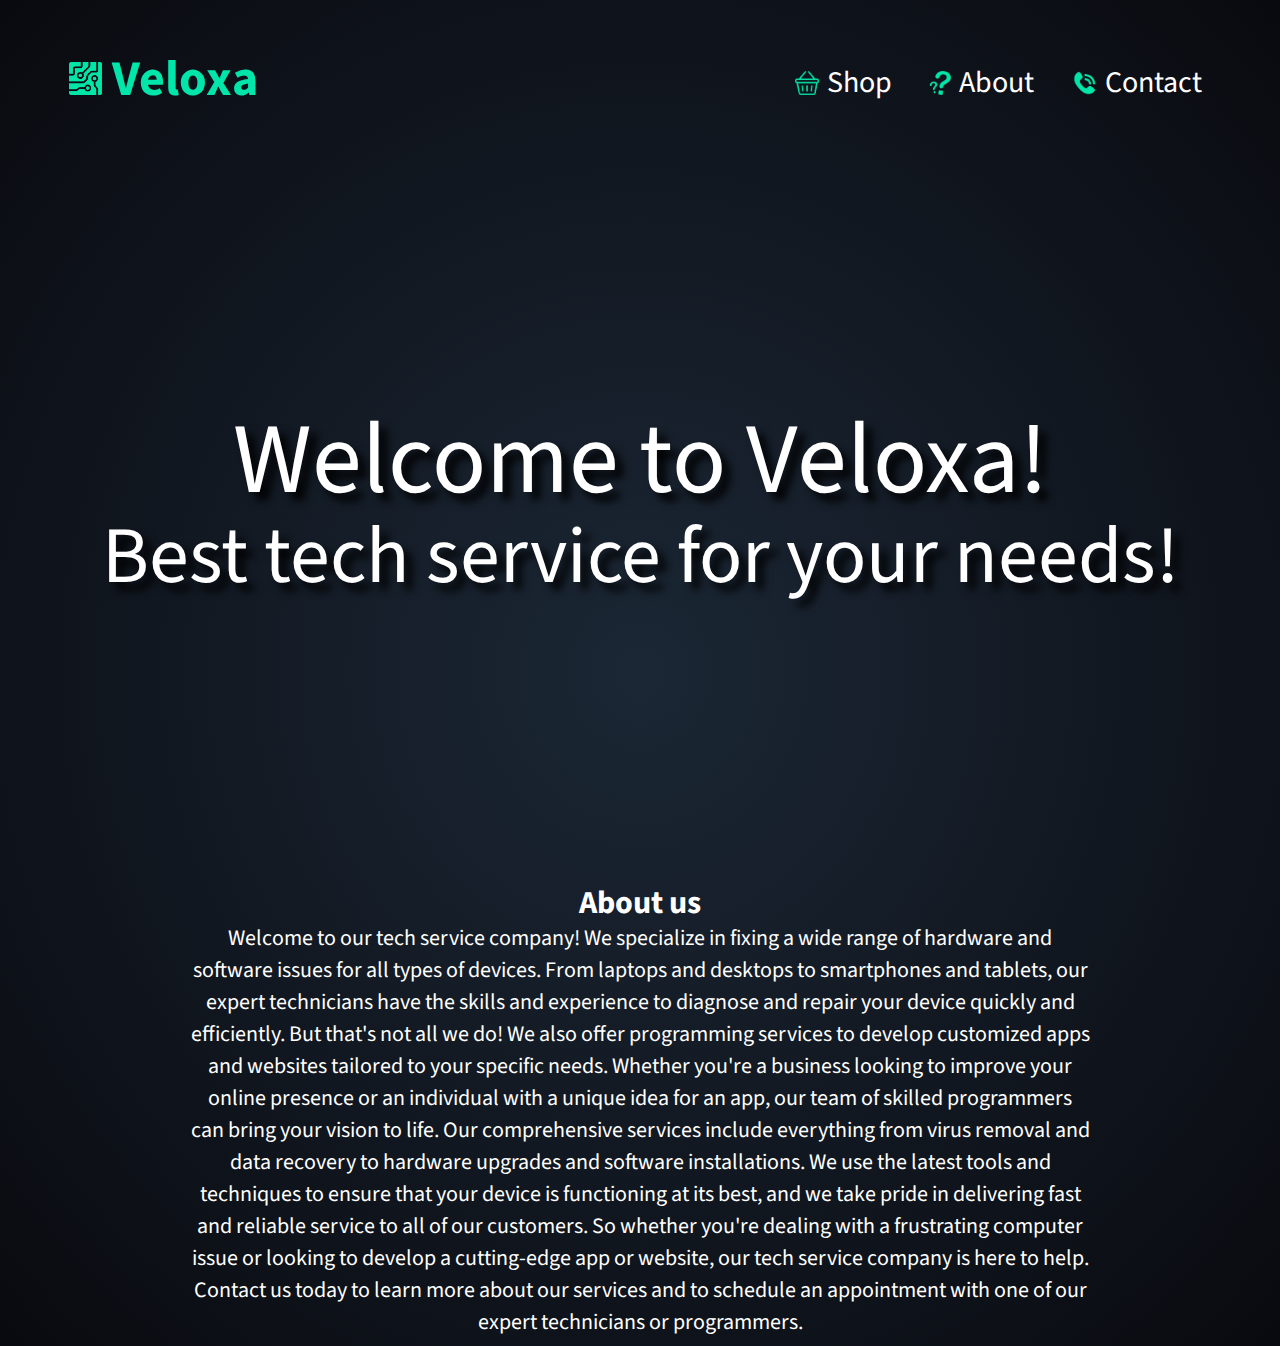
==== commit d02666c1: "Update index.html" ====
--- a/index.html
+++ b/index.html
@@ -15,6 +15,7 @@
 </head>
 
 <body>
+  <link href='https://fonts.googleapis.com/css?family=Lato:300,400,700' rel='stylesheet' type='text/css'>
   <!--<audio src="./media/audio/Chill Lofi Backgrounds.mp3" autoplay loop></audio>-->
   <div class="Button_container1">
       <div class="main_logo">
@@ -41,7 +42,8 @@
   <div class="main_home_holder1">
     <p style="text-shadow: 8px 8px 8px #000000;" class="home_text1">Welcome to Veloxa!</p>
     <p style="text-shadow: 8px 8px 8px #000000;" class="home_text2">Best tech service for your needs!</p>
-    <img class="home_image1" src="./media/images/coding_wallpaper.jpg" alt="">
+    <!-- <img class="home_image1" src="./media/images/coding_wallpaper.jpg" alt=""> -->
+    <span class="binary-digit1"></span>
   </div>
   <div class="about_section" id="about-holder">
     <h1 class="about_home_section1">About us</h1>
--- a/css/style.css
+++ b/css/style.css
@@ -1,5 +1,6 @@
 body {
-  background-color: #333;
+  background: radial-gradient(ellipse at center, #1B2735 0%, #090A0F 100%);
+  /*background: radial-gradient(ellipse at center, #00523d 0%, #021b15 100%);*/
   scroll-behavior: smooth;
   transition: background-color 0.5s ease;
 }
@@ -7,6 +8,10 @@
 html {
   scroll-behavior: smooth;
 }
+
+
+
+
 
 .main_logo {
   display: flex;
@@ -97,7 +102,6 @@
   height: 80px;
   
   box-shadow: 0 0 0 2px #00e5aa;
-
 }
 
 .extra_btn_text1 {
@@ -242,16 +246,18 @@
 
 }
 
-div.Button_container1 {
+.Button_container1 {
   position: relative;
-  background-color: #1a1a1a;
+  /*background: radial-gradient(ellipse at center, #1B2735 0%, #090A0F 100%);*/
+  /*background: radial-gradient(ellipse at center, #0f335c 0%, #0a0c16 100%);*/
+  /*background: radial-gradient(ellipse at center, #003d2e 0%, #021b15 100%);*/
   width: 100%;
   height: 140px;
   border-radius: 30px;
 }
 
 div.main_holder1 {
-  background-color: #1a1a1a;
+  /*background-color: #1a1a1a;*/
   width: 100%;
   height: 1085px;
   margin-top: 10px;
@@ -263,7 +269,7 @@
 }
 
 .main_home_holder1 {
-  background-color: #1a1a1a;
+  /*background-color: #1a1a1a;*/
   width: 100%;
   height: 700px;
   margin-top: 10px;
@@ -271,23 +277,52 @@
   align-items: center;
   justify-content: center;
   display: flex;
-  background-size: cover;
 
   border: 2px solid transparent;
   box-sizing: border-box;
   box-shadow: 0 0 0 2px transparent;
   transition: box-shadow 0.2s ease;
   align-items: center;
+  text-align: center;
   overflow: hidden;
-  text-align: center;
 }
 
 div.main_home_holder1:hover {
   box-shadow: 0 0 0 2px #00e5aa;
 }
 
+
+.binary-digit1 {
+  font-family: "Source Sans Pro", sans-serif;
+  color: #00e5aa;
+  position: absolute;
+  animation: binary-flow 10s linear infinite;
+  z-index: 2;
+  opacity: 0;
+  user-select: none;
+}
+
+@keyframes binary-flow {
+  0% {
+    z-index: 2;
+    top: 165px;
+    opacity: 0;
+  }
+
+  50% {
+    z-index: 2;
+    opacity: 1;
+  }
+
+  100% {
+    z-index: 2;
+    top: 850px;
+    opacity: 0;
+  }
+}
+
 div.about_section {
-  background-color: #1a1a1a;
+  /*background: radial-gradient(ellipse at center, #003d2e 0%, #021b15 100%);*/
   width: 100%;
   height: 260px;
   margin-top: 10px;
@@ -349,6 +384,7 @@
 }
 
 div.main_holder1 {
+  /*background: radial-gradient(ellipse at center, #008362 -10%, #021b15 100%);*/
   border: 2px solid transparent;
   padding: 15px;
   box-sizing: border-box;
@@ -391,7 +427,8 @@
   position: absolute;
   font-size: 100px;
   top: 280px;
-  z-index: 2;
+  z-index: 3;
+  user-select: none;
 }
 
 .home_text2 {
@@ -400,8 +437,9 @@
   position: absolute;
   font-size: 80px;
   top: 420px;
-  z-index: 2;
+  z-index: 3;
   transition: all 0.2s ease;
+  user-select: none;
 }
 
 .about_section2 {
@@ -1230,12 +1268,13 @@
   .home_text1 {
     font-size: 36px;
     margin-top: 170px;
+    z-index: 3;
   }
 
   .home_text2 {
-    font-size: 30px;
-    top: 458px;
-    width: 340px;
+    font-size: 22px;
+    top: 470px;
+    z-index: 3;
   }
 
 }
@@ -1245,11 +1284,13 @@
   .home_text1 {
     font-size: 43px;
     margin-top: 170px;
+    z-index: 3;
   }
 
   .home_text2 {
     font-size: 28px;
-    top: 465px;
+    top: 470px;
+    z-index: 3;
   }
 
 }
@@ -1259,11 +1300,13 @@
   .home_text1 {
     font-size: 43px;
     margin-top: 170px;
+    z-index: 3;
   }
 
   .home_text2 {
     font-size: 35px;
     top: 460px;
+    z-index: 3;
   }
 
 }
@@ -1273,11 +1316,13 @@
   .home_text1 {
     font-size: 55px;
     margin-top: 160px;
+    z-index: 3;
   }
 
   .home_text2 {
     font-size: 45px;
     top: 450px;
+    z-index: 3;
   }
 
 }
@@ -1287,11 +1332,13 @@
   .home_text1 {
     font-size: 65px;
     margin-top: 135px;
+    z-index: 3;
   }
 
   .home_text2 {
     font-size: 55px;
     top: 430px;
+    z-index: 3;
   }
 
 }
@@ -1302,11 +1349,13 @@
   .home_text1 {
     font-size: 100px;
     margin-top: 110px;
+    z-index: 3;
   }
 
   .home_text2 {
     font-size: 64px;
     top: 430px;
+    z-index: 3;
   }
 
 }
@@ -1319,7 +1368,7 @@
     position: absolute;
     font-size: 100px;
     margin-top: 110px;
-    z-index: 2;
+    z-index: 3;
   }
   
   .home_text2 {
@@ -1328,7 +1377,15 @@
     position: absolute;
     font-size: 80px;
     top: 420px;
-    z-index: 2;
-  }
-
-}
+    z-index: 3;
+  }
+
+}
+
+
+
+
+
+
+
+
